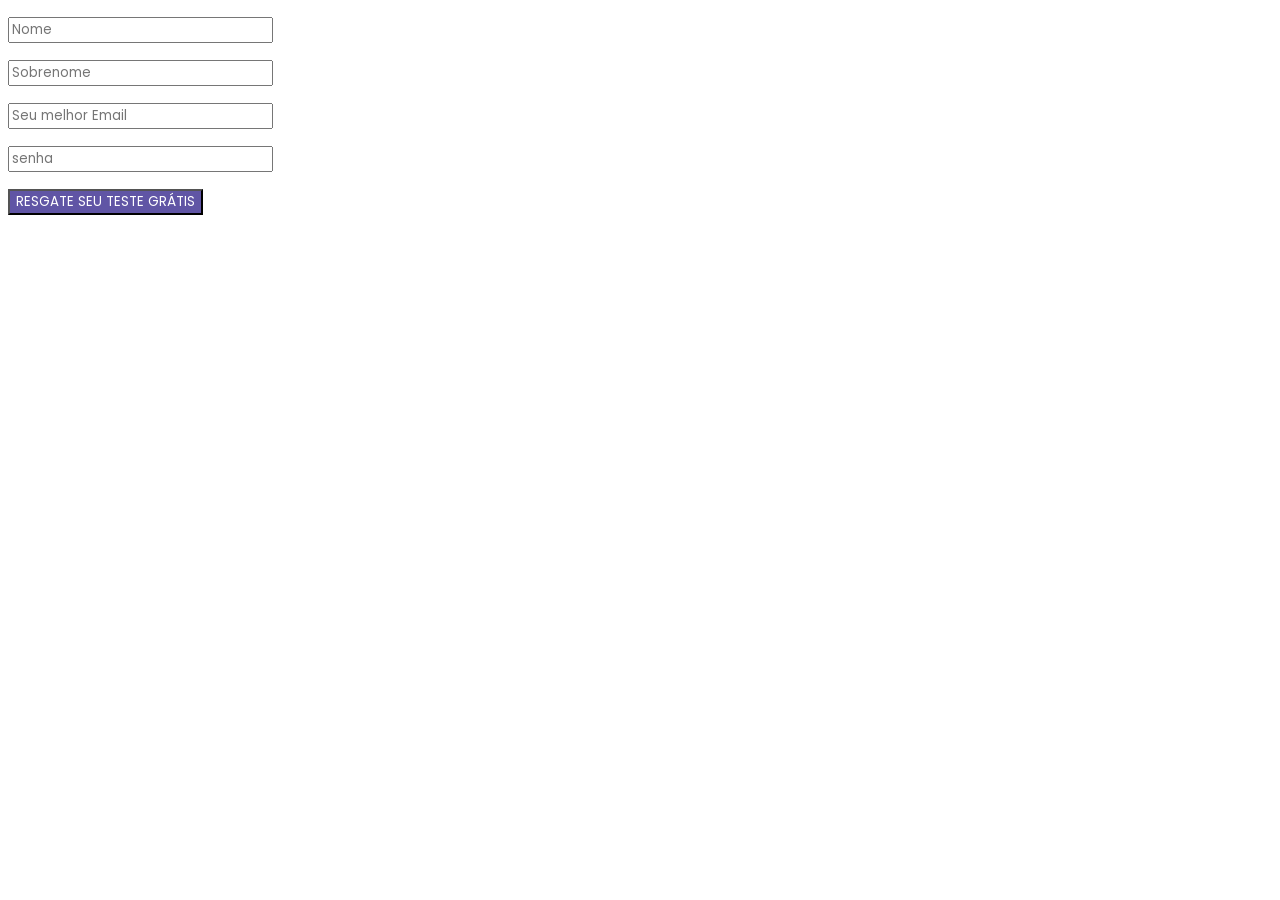
==== projetos/intro-component/index.html @ 8f063bec "novos projetos" ====
<!DOCTYPE html>
<html lang="pt-br">
<head>
  <meta charset="UTF-8">
  <meta name="viewport" content="width=device-width, initial-scale=1.0"> <!-- displays site properly based on user's device -->

  <link rel="icon" type="image/png" sizes="32x32" href="./images/favicon-32x32.png">
  <link rel="stylesheet" href="style.css">
  <title>Frontend Mentor | Intro component with sign up form</title>


</head>
<body>
    <section class="main">
      <!--<div class="hero">
        <h1>Learn to code by watching others</h1>
        <p>See how experienced developers solve problems in real-time. Watching scripted tutorials is great, but understanding how developers think is invaluable.</p>
      </div>

      <div class="try">
        Try it free 7 days then $20/mo. thereafter
      </div>-->

      <div class="form">
        <form action="index.html" method="post" autocomplete="off">
          <p>
            <label for="inome"></label>
            <input type="text" name="nome" id="inome" placeholder="Nome">
          </p>

          <p>
            <label for="isnome"></label>
            <input type="text" name="snome" id="isnome" placeholder="Sobrenome">
          </p>

          <p>
            <label for="iemail"></label>
            <input type="email" name="email" id="iemail" placeholder="Seu melhor Email">
          </p>

          <p>
            <label for="isenha"></label>
            <input type="number" name="senha" id="isenha" placeholder="senha">
          </p>    

          <p>
            <input type="submit" value="RESGATE SEU TESTE GRÁTIS" id="submit">
          </p>
        </form>

      </div>
    </section>
  

   

  
<!--
      First Name 
  Last Name 
  Email Address
  Password

  Claim your free trial 

  By clicking the button, you are agreeing to our Terms and Services
-->

  

</body>
</html>
---- projetos/intro-component/style.css ----
@import url('https://fonts.googleapis.com/css2?family=Poppins:wght@400;500;600;700;800&display=swap');

:root {
    /*Primary*/

    --Red400: hsl(0, 100%, 74%);
    --Green400: hsl(154, 59%, 51%);

    /*Accent*/

    --Purple700: hsl(248, 32%, 49%);

    /*Neutral*/

    --Gray900: hsl(249, 10%, 26%) ;
    --Purple350: hsl(246, 25%, 77%);
}

a, h1, p, input{
    font-family: "Poppins", sans-serif;
}


.form {
    
}

.form #submit{
    background-color: var(--Purple700);
    color: white;
}
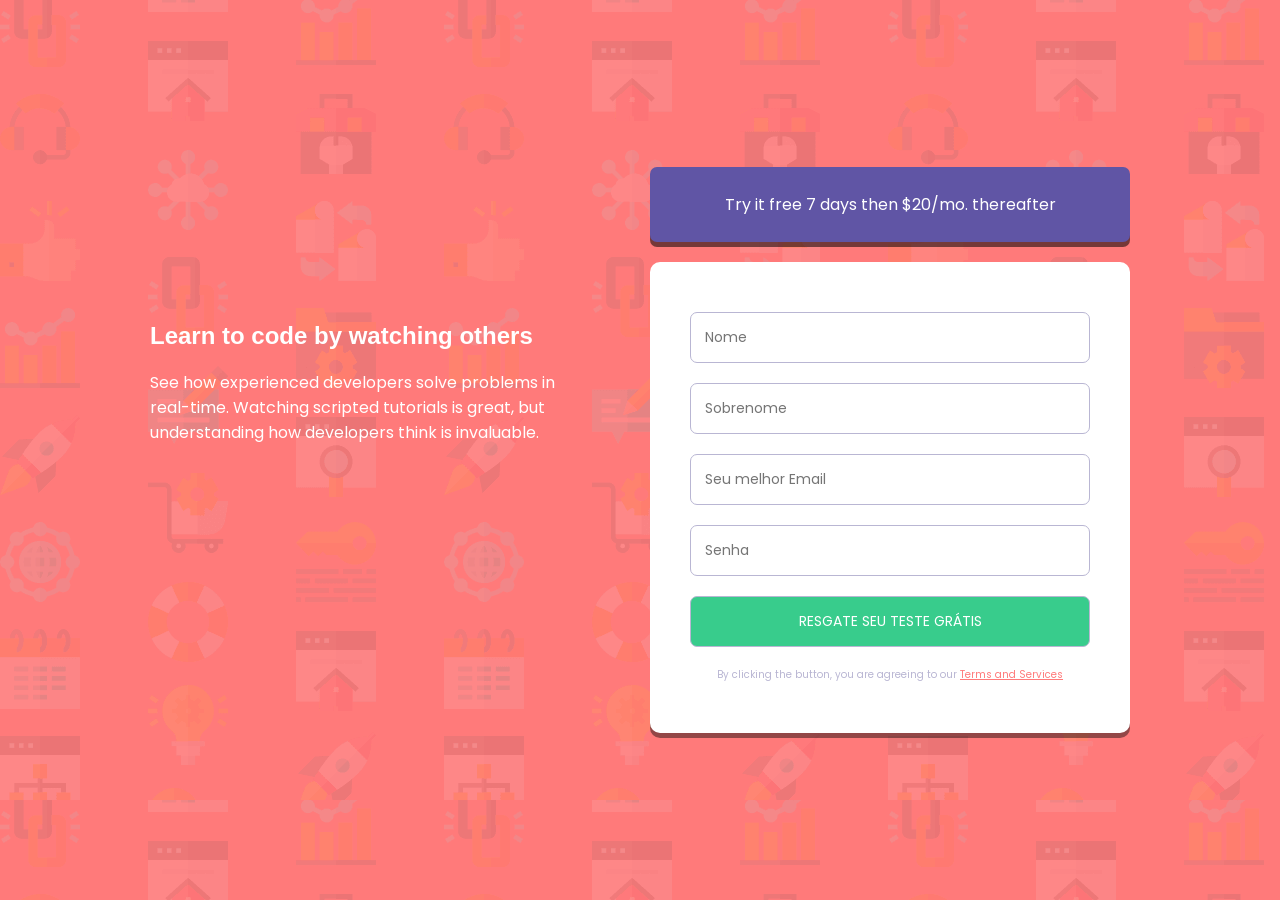
==== commit 9118b337: "estilização com css concluida" ====
--- a/projetos/intro-component/index.html
+++ b/projetos/intro-component/index.html
@@ -12,14 +12,14 @@
 </head>
 <body>
     <section class="main">
-      <!--<div class="hero">
+      <div class="hero">
         <h1>Learn to code by watching others</h1>
         <p>See how experienced developers solve problems in real-time. Watching scripted tutorials is great, but understanding how developers think is invaluable.</p>
       </div>
 
       <div class="try">
-        Try it free 7 days then $20/mo. thereafter
-      </div>-->
+        <p>Try it free 7 days then $20/mo. thereafter</p>
+      </div>
 
       <div class="form">
         <form action="index.html" method="post" autocomplete="off">
@@ -40,12 +40,14 @@
 
           <p>
             <label for="isenha"></label>
-            <input type="number" name="senha" id="isenha" placeholder="senha">
+            <input type="number" name="senha" id="isenha" placeholder="Senha">
           </p>    
 
           <p>
             <input type="submit" value="RESGATE SEU TESTE GRÁTIS" id="submit">
           </p>
+
+          <p id="terms">By clicking the button, you are agreeing to our <a href="">Terms and Services</a></p>
         </form>
 
       </div>
@@ -63,7 +65,7 @@
 
   Claim your free trial 
 
-  By clicking the button, you are agreeing to our Terms and Services
+  
 -->
 
   
--- a/projetos/intro-component/style.css
+++ b/projetos/intro-component/style.css
@@ -14,18 +14,129 @@
 
     --Gray900: hsl(249, 10%, 26%) ;
     --Purple350: hsl(246, 25%, 77%);
+    --desktop: url(images/bg-intro-desktop.png)
 }
 
 a, h1, p, input{
     font-family: "Poppins", sans-serif;
 }
 
+a {
+    color: var(--Red400);
+}
+
+html {
+    margin:auto;
+
+}
+
+body {
+    background-image: var(--desktop);
+    background-color: var(--Red400);
+    min-height: 100vh;
+    margin: 0;
+    display: flex;
+    justify-content: center;
+    align-items: center;
+}
+
+.main {
+    display: grid;
+    grid-template-columns: repeat(2, 1fr);
+    justify-content: center;
+    gap: 20px;
+
+}
+
+.hero {
+    max-width: 440px;
+    padding: 40px;
+    grid-column: 1;
+    grid-row: 2/3;
+}
+
+.hero h1, p{
+    color: white;
+}
+
+
+
+.try {
+    display: flex;
+    justify-content: center;
+    align-items: center;
+    max-width: 480px;
+    padding: 25px 40px;
+    background-color: var(--Purple700);
+    border-radius: 7px;
+    box-shadow: 0px 5px 0px rgba(0, 0, 0, 0.543);
+    box-sizing: border-box;
+    grid-column: 2;
+    grid-row: 1/2;
+}
+
+.try p {
+    color: white;
+    text-align: center;
+    margin: 0;
+}
+
+
+
 
 .form {
+    max-height: 400px;
+    max-width: 400px;
+    padding: 40px;
+    background-color: white;
+    border-radius: 10px;
+    box-shadow: 0px 5px 0px rgba(0, 0, 0, 0.422);
+    grid-column: 2;
+    grid-row: 2/3;
     
 }
+.form form{
+    display: flex;
+    flex-direction: column;
 
+}
+
+form p{
+    margin: 10px 0px;
+}
+
+.form input{
+    width: 100%;
+    padding: 14px;
+    font-size: 14px;
+    box-sizing: border-box;
+    border: 1px solid var(--Purple350);
+    border-radius: 7px;
+}
 .form #submit{
-    background-color: var(--Purple700);
+    background-color: var(--Green400);
     color: white;
+}
+
+#terms{
+    font-size:10px;
+    text-align: center;
+    color: var(--Purple350);
+}
+
+@media (max-width: 768px) {
+    .main {
+    display: flex;
+    justify-content: center;
+    align-items: center;
+    flex-direction: column;
+    gap: 10px;
+    margin: 40px;
+    }
+
+    .hero {
+        text-align: center;
+        padding: 0px;
+    }
+
 }
